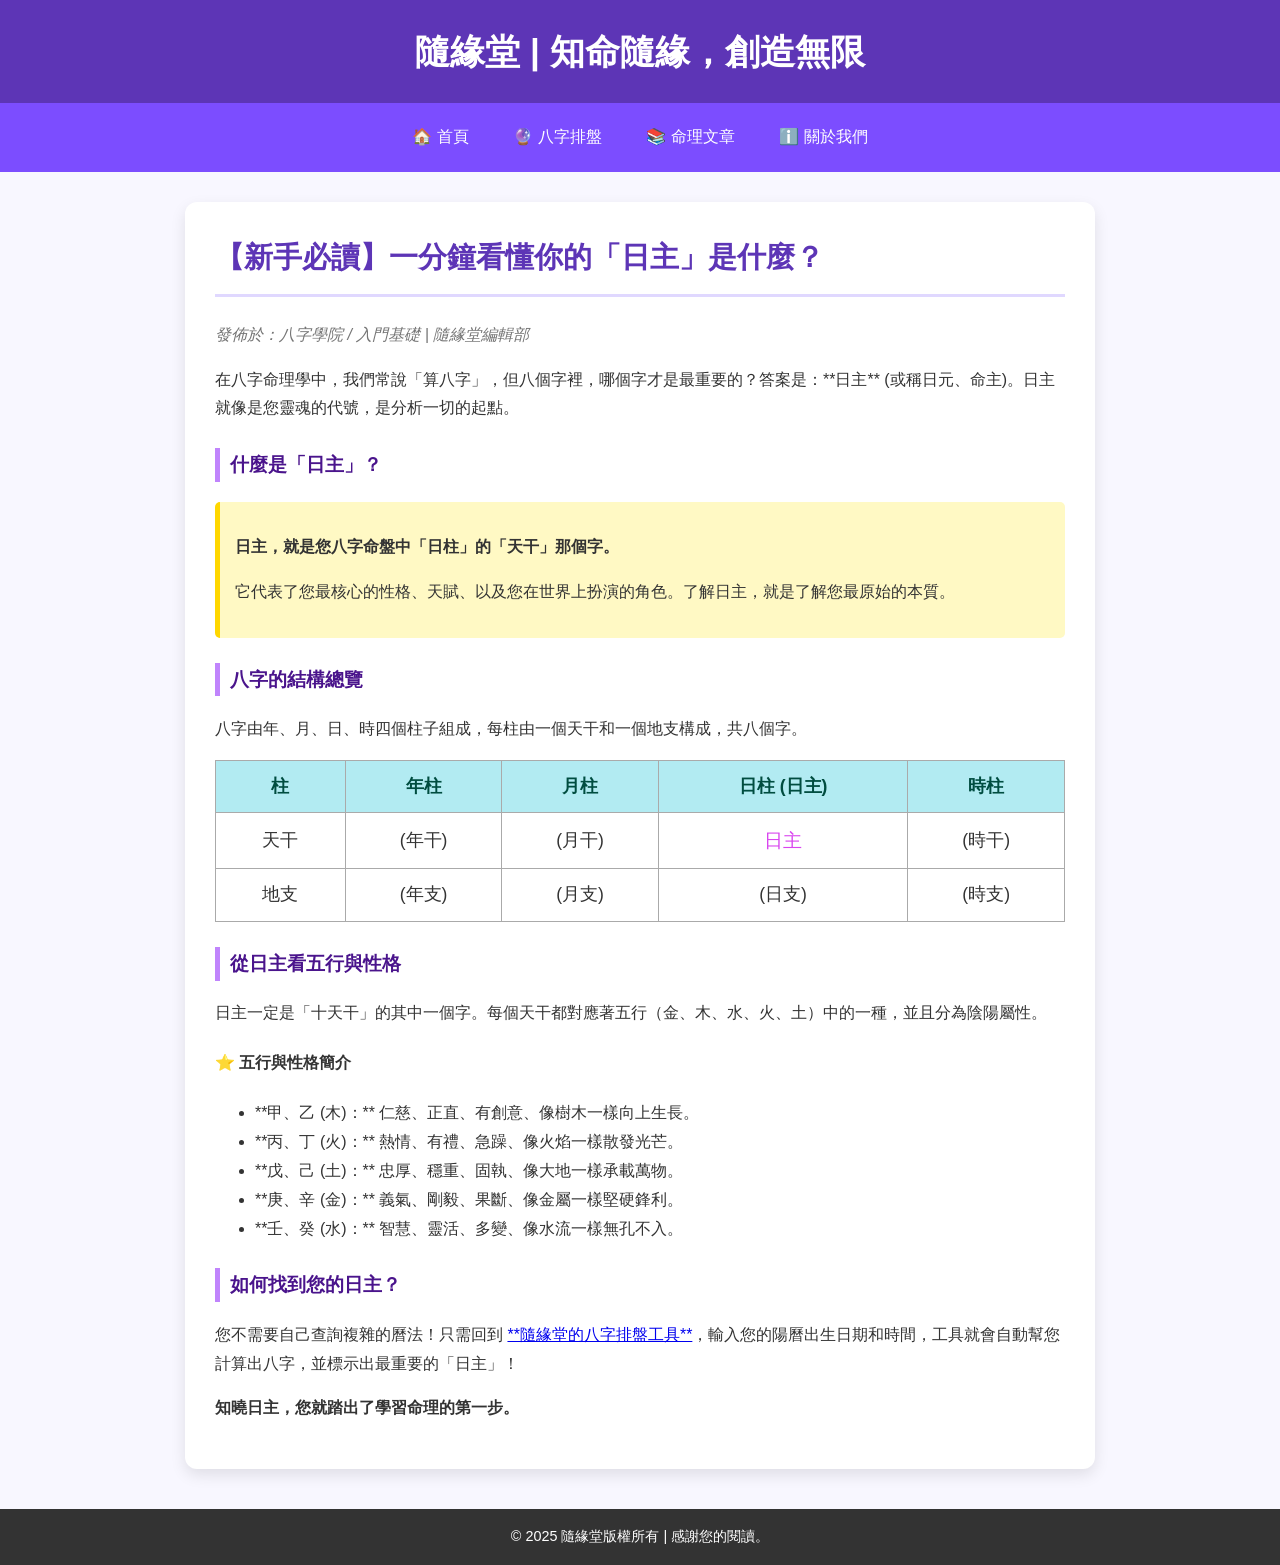
==== article-bazi-intro.html @ eb72c1d0 "Add files via upload" ====
<!DOCTYPE html>
<html lang="zh-Hant">
<head>
    <meta charset="UTF-8">
    <meta name="viewport" content="width=device-width, initial-scale=1.0">
    <title>【新手必讀】一分鐘看懂你的「日主」是什麼？ | 隨緣堂</title>
    <style>
        /* CSS: 延續主站風格 */
        body { font-family: 'Noto Sans TC', 'Microsoft JhengHei', Arial, sans-serif; margin: 0; padding: 0; background-color: #f8f7ff; color: #333; line-height: 1.8; }
        header { background-color: #5d35b6; color: white; padding: 20px 0; text-align: center; box-shadow: 0 4px 6px rgba(0, 0, 0, 0.1); }
        header h1 { margin: 0; font-size: 2.2em; }
        nav { background-color: #7c4dff; text-align: center; padding: 10px 0; }
        nav a { color: white; text-decoration: none; padding: 10px 20px; display: inline-block; transition: background-color 0.3s; }
        nav a:hover { background-color: #9e79ff; }
        .container { width: 90%; max-width: 850px; margin: 30px auto; padding: 30px; background-color: white; border-radius: 12px; box-shadow: 0 6px 15px rgba(0, 0, 0, 0.1); }
        h2 { color: #5d35b6; border-bottom: 3px solid #e0d8ff; padding-bottom: 10px; margin-top: 0; font-size: 1.8em; }
        h3 { color: #4a148c; border-left: 5px solid #c084fc; padding-left: 10px; margin-top: 25px; }
        .key-point { background-color: #fff9c4; border-left: 5px solid #ffd700; padding: 15px; margin: 20px 0; border-radius: 5px; }
        .bazi-table { width: 100%; border-collapse: collapse; margin-top: 15px; text-align: center; font-size: 1.1em; }
        .bazi-table th, .bazi-table td { border: 1px solid #aaa; padding: 10px; }
        .bazi-table th { background-color: #b2ebf2; color: #004d40; }
        footer { background-color: #333; color: white; text-align: center; padding: 15px 0; margin-top: 40px; font-size: 0.9em; }
    </style>
</head>
<body>

    <header>
        <h1>隨緣堂 | 知命隨緣，創造無限</h1>
    </header>

    <nav>
        <a href="index.html#home">🏠 首頁</a>
        <a href="index.html#bazi-tool">🔮 八字排盤</a>
        <a href="index.html#articles">📚 命理文章</a>
        <a href="index.html#about">ℹ️ 關於我們</a>
    </nav>

    <div class="container">
        <h2>【新手必讀】一分鐘看懂你的「日主」是什麼？</h2>
        <p style="font-style: italic; color: #757575;">發佈於：八字學院 / 入門基礎 | 隨緣堂編輯部</p>

        <p>在八字命理學中，我們常說「算八字」，但八個字裡，哪個字才是最重要的？答案是：**日主** (或稱日元、命主)。日主就像是您靈魂的代號，是分析一切的起點。</p>

        <h3>什麼是「日主」？</h3>
        <div class="key-point">
            <p><strong>日主，就是您八字命盤中「日柱」的「天干」那個字。</strong></p>
            <p>它代表了您最核心的性格、天賦、以及您在世界上扮演的角色。了解日主，就是了解您最原始的本質。</p>
        </div>

        <h3>八字的結構總覽</h3>
        <p>八字由年、月、日、時四個柱子組成，每柱由一個天干和一個地支構成，共八個字。</p>

        <table class="bazi-table">
            <tr><th>柱</th><th>年柱</th><th>月柱</th><th>日柱 (日主)</th><th>時柱</th></tr>
            <tr><td>天干</td><td>(年干)</td><td>(月干)</td><td style="color: #d946ef; font-size: 1.1em;">日主</td><td>(時干)</td></tr>
            <tr><td>地支</td><td>(年支)</td><td>(月支)</td><td>(日支)</td><td>(時支)</td></tr>
        </table>
        
        <h3>從日主看五行與性格</h3>
        <p>日主一定是「十天干」的其中一個字。每個天干都對應著五行（金、木、水、火、土）中的一種，並且分為陰陽屬性。</p>
        
        <h4>⭐ 五行與性格簡介</h4>
        <ul>
            <li>**甲、乙 (木)：** 仁慈、正直、有創意、像樹木一樣向上生長。</li>
            <li>**丙、丁 (火)：** 熱情、有禮、急躁、像火焰一樣散發光芒。</li>
            <li>**戊、己 (土)：** 忠厚、穩重、固執、像大地一樣承載萬物。</li>
            <li>**庚、辛 (金)：** 義氣、剛毅、果斷、像金屬一樣堅硬鋒利。</li>
            <li>**壬、癸 (水)：** 智慧、靈活、多變、像水流一樣無孔不入。</li>
        </ul>

        <h3>如何找到您的日主？</h3>
        <p>您不需要自己查詢複雜的曆法！只需回到 <a href="index.html#bazi-tool">**隨緣堂的八字排盤工具**</a>，輸入您的陽曆出生日期和時間，工具就會自動幫您計算出八字，並標示出最重要的「日主」！</p>
        
        <p><strong>知曉日主，您就踏出了學習命理的第一步。</strong></p>

    </div>

    <footer>
        &copy; 2025 隨緣堂版權所有 | 感謝您的閱讀。
    </footer>
</body>
</html>
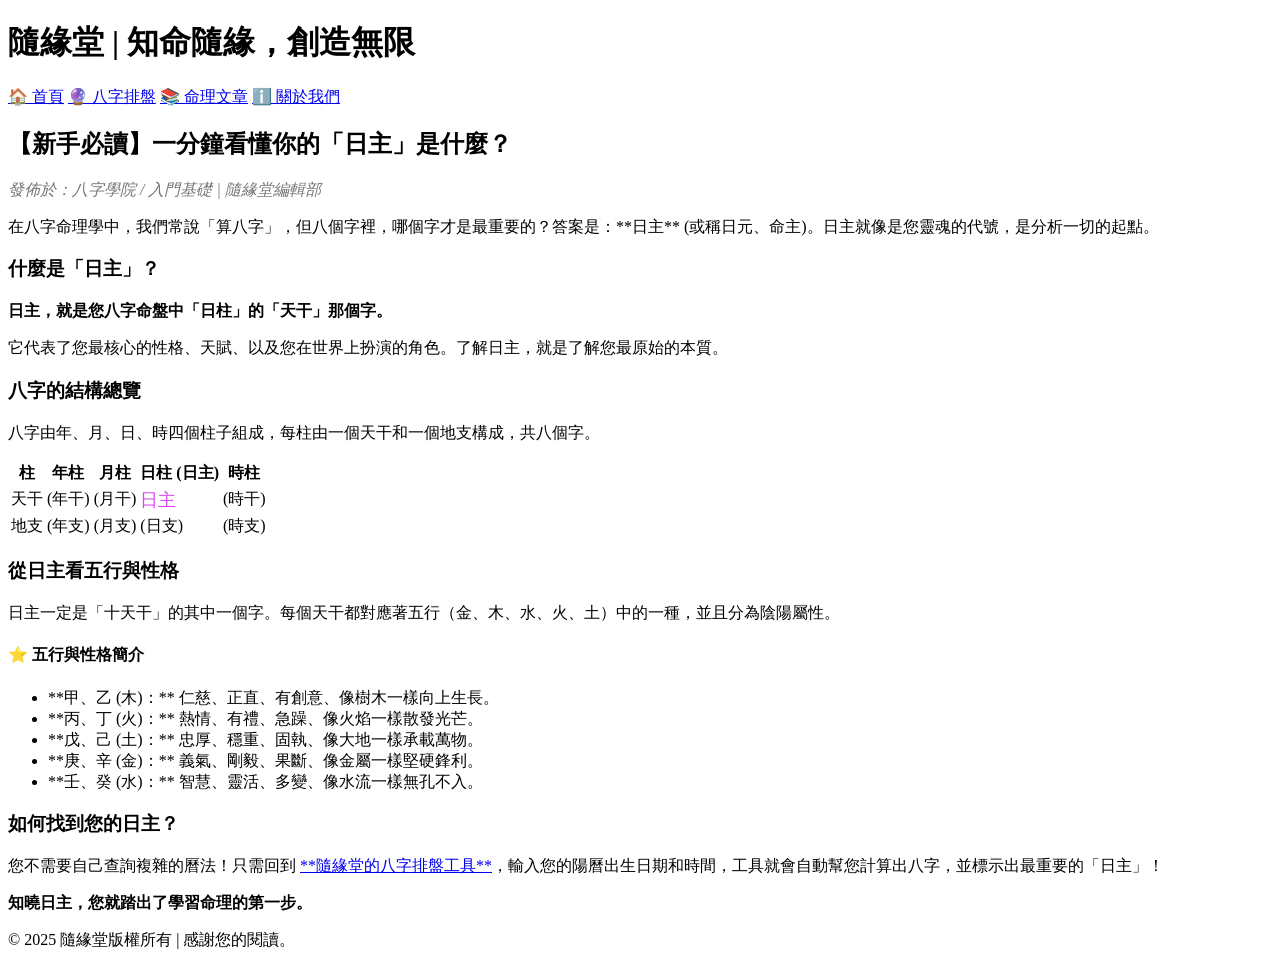
==== commit 4ecbbf2d: "Update article-bazi-intro.html" ====
--- a/article-bazi-intro.html
+++ b/article-bazi-intro.html
@@ -1,27 +1,50 @@
 <!DOCTYPE html>
 <html lang="zh-Hant">
 <head>
-    <meta charset="UTF-8">
-    <meta name="viewport" content="width=device-width, initial-scale=1.0">
-    <title>【新手必讀】一分鐘看懂你的「日主」是什麼？ | 隨緣堂</title>
-    <style>
-        /* CSS: 延續主站風格 */
-        body { font-family: 'Noto Sans TC', 'Microsoft JhengHei', Arial, sans-serif; margin: 0; padding: 0; background-color: #f8f7ff; color: #333; line-height: 1.8; }
-        header { background-color: #5d35b6; color: white; padding: 20px 0; text-align: center; box-shadow: 0 4px 6px rgba(0, 0, 0, 0.1); }
-        header h1 { margin: 0; font-size: 2.2em; }
-        nav { background-color: #7c4dff; text-align: center; padding: 10px 0; }
-        nav a { color: white; text-decoration: none; padding: 10px 20px; display: inline-block; transition: background-color 0.3s; }
-        nav a:hover { background-color: #9e79ff; }
-        .container { width: 90%; max-width: 850px; margin: 30px auto; padding: 30px; background-color: white; border-radius: 12px; box-shadow: 0 6px 15px rgba(0, 0, 0, 0.1); }
-        h2 { color: #5d35b6; border-bottom: 3px solid #e0d8ff; padding-bottom: 10px; margin-top: 0; font-size: 1.8em; }
-        h3 { color: #4a148c; border-left: 5px solid #c084fc; padding-left: 10px; margin-top: 25px; }
-        .key-point { background-color: #fff9c4; border-left: 5px solid #ffd700; padding: 15px; margin: 20px 0; border-radius: 5px; }
-        .bazi-table { width: 100%; border-collapse: collapse; margin-top: 15px; text-align: center; font-size: 1.1em; }
-        .bazi-table th, .bazi-table td { border: 1px solid #aaa; padding: 10px; }
-        .bazi-table th { background-color: #b2ebf2; color: #004d40; }
-        footer { background-color: #333; color: white; text-align: center; padding: 15px 0; margin-top: 40px; font-size: 0.9em; }
-    </style>
+  <meta charset="UTF-8" />
+
+  <title>八字是什麼？新手一次看懂八字命盤的基礎原理｜隨緣堂</title>
+
+  <meta name="description"
+    content="八字是什麼？八字怎麼看？本篇從零開始說明天干地支、五行與八字命盤結構，適合完全沒有命理基礎的新手入門。" />
+
+  <meta name="robots" content="index, follow" />
+
+  <link rel="canonical"
+    href="https://artisticmagpkj54-oss.github.io/suiyuantang-mvp/article-bazi-intro.html" />
+
+  <!-- Open Graph -->
+  <meta property="og:type" content="article" />
+  <meta property="og:title" content="八字是什麼？新手一次看懂八字命盤的基礎原理" />
+  <meta property="og:description"
+    content="從零開始理解八字命盤、天干地支與五行概念，最適合新手的八字入門文章。" />
+  <meta property="og:image"
+    content="https://artisticmagpkj54-oss.github.io/suiyuantang-mvp/og.jpg" />
+  <meta property="og:url"
+    content="https://artisticmagpkj54-oss.github.io/suiyuantang-mvp/article-bazi-intro.html" />
+  <meta property="og:site_name" content="隨緣堂" />
+  <meta property="og:locale" content="zh_TW" />
+
+  <!-- 結構化資料（文章） -->
+  <script type="application/ld+json">
+  {
+    "@context": "https://schema.org",
+    "@type": "Article",
+    "headline": "八字是什麼？新手一次看懂八字命盤的基礎原理",
+    "description": "從零開始理解八字命盤、天干地支與五行概念，最適合新手的八字入門文章。",
+    "author": {
+      "@type": "Organization",
+      "name": "隨緣堂"
+    },
+    "publisher": {
+      "@type": "Organization",
+      "name": "隨緣堂"
+    },
+    "inLanguage": "zh-TW"
+  }
+  </script>
 </head>
+
 <body>
 
     <header>
@@ -79,4 +102,5 @@
         &copy; 2025 隨緣堂版權所有 | 感謝您的閱讀。
     </footer>
 </body>
-</html>+
+</html>
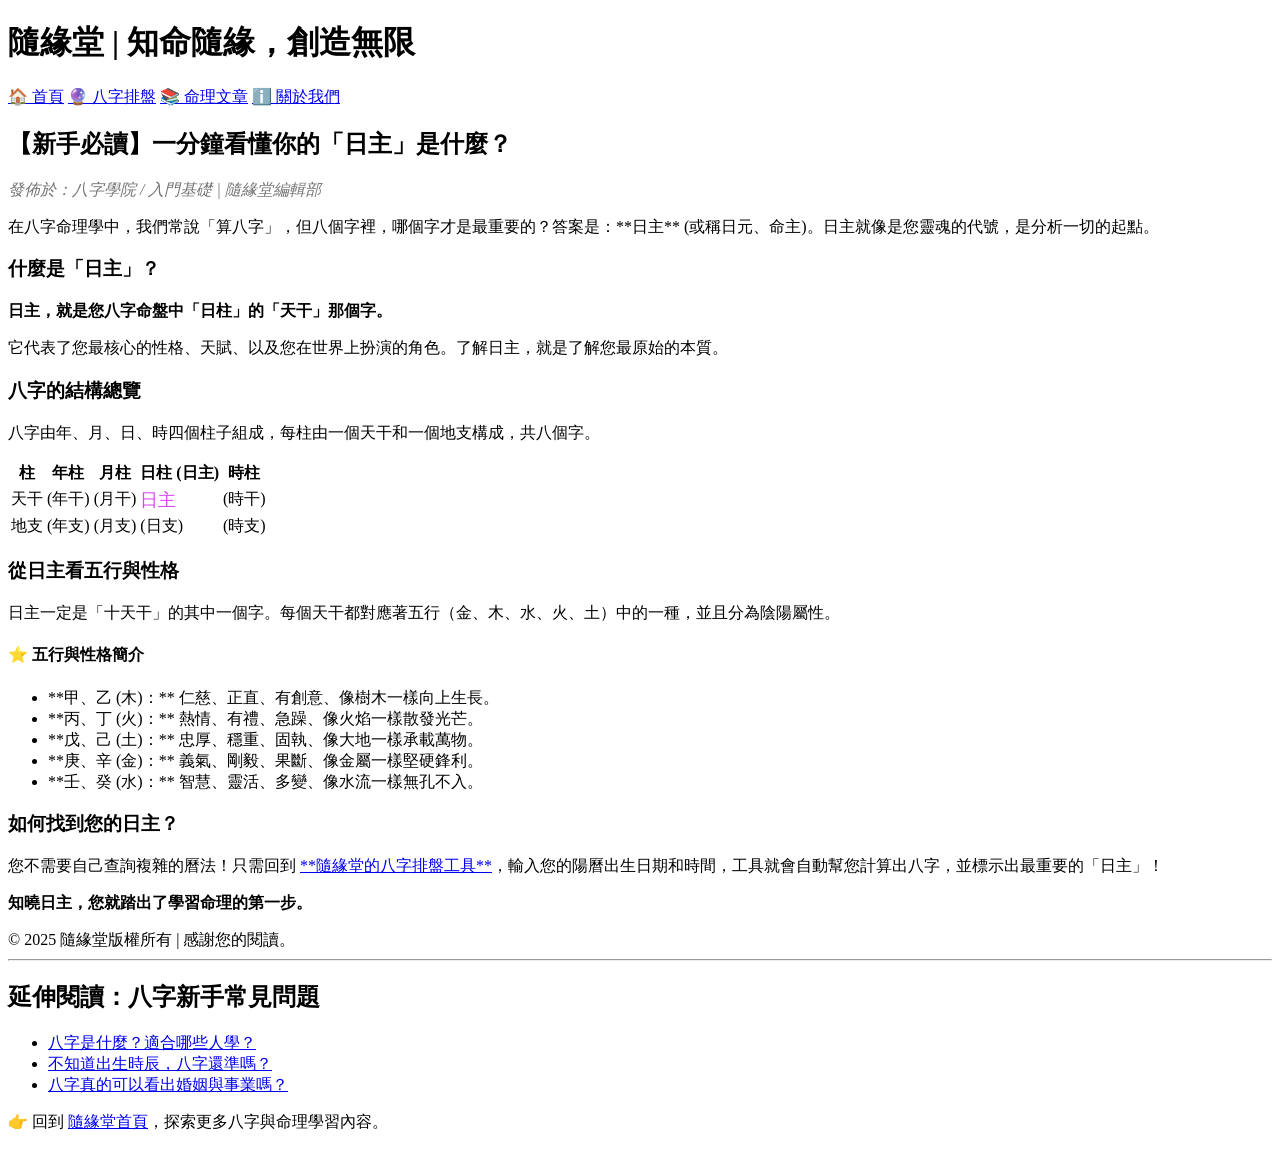
==== commit 1021d1d7: "Update article-bazi-intro.html" ====
--- a/article-bazi-intro.html
+++ b/article-bazi-intro.html
@@ -104,3 +104,16 @@
 </body>
 
 </html>
+<hr>
+
+<h2>延伸閱讀：八字新手常見問題</h2>
+<ul>
+  <li><a href="article-bazi-intro.html">八字是什麼？適合哪些人學？</a></li>
+  <li><a href="#">不知道出生時辰，八字還準嗎？</a></li>
+  <li><a href="#">八字真的可以看出婚姻與事業嗎？</a></li>
+</ul>
+
+<p>
+  👉 回到 <a href="index.html">隨緣堂首頁</a>，探索更多八字與命理學習內容。
+</p>
+
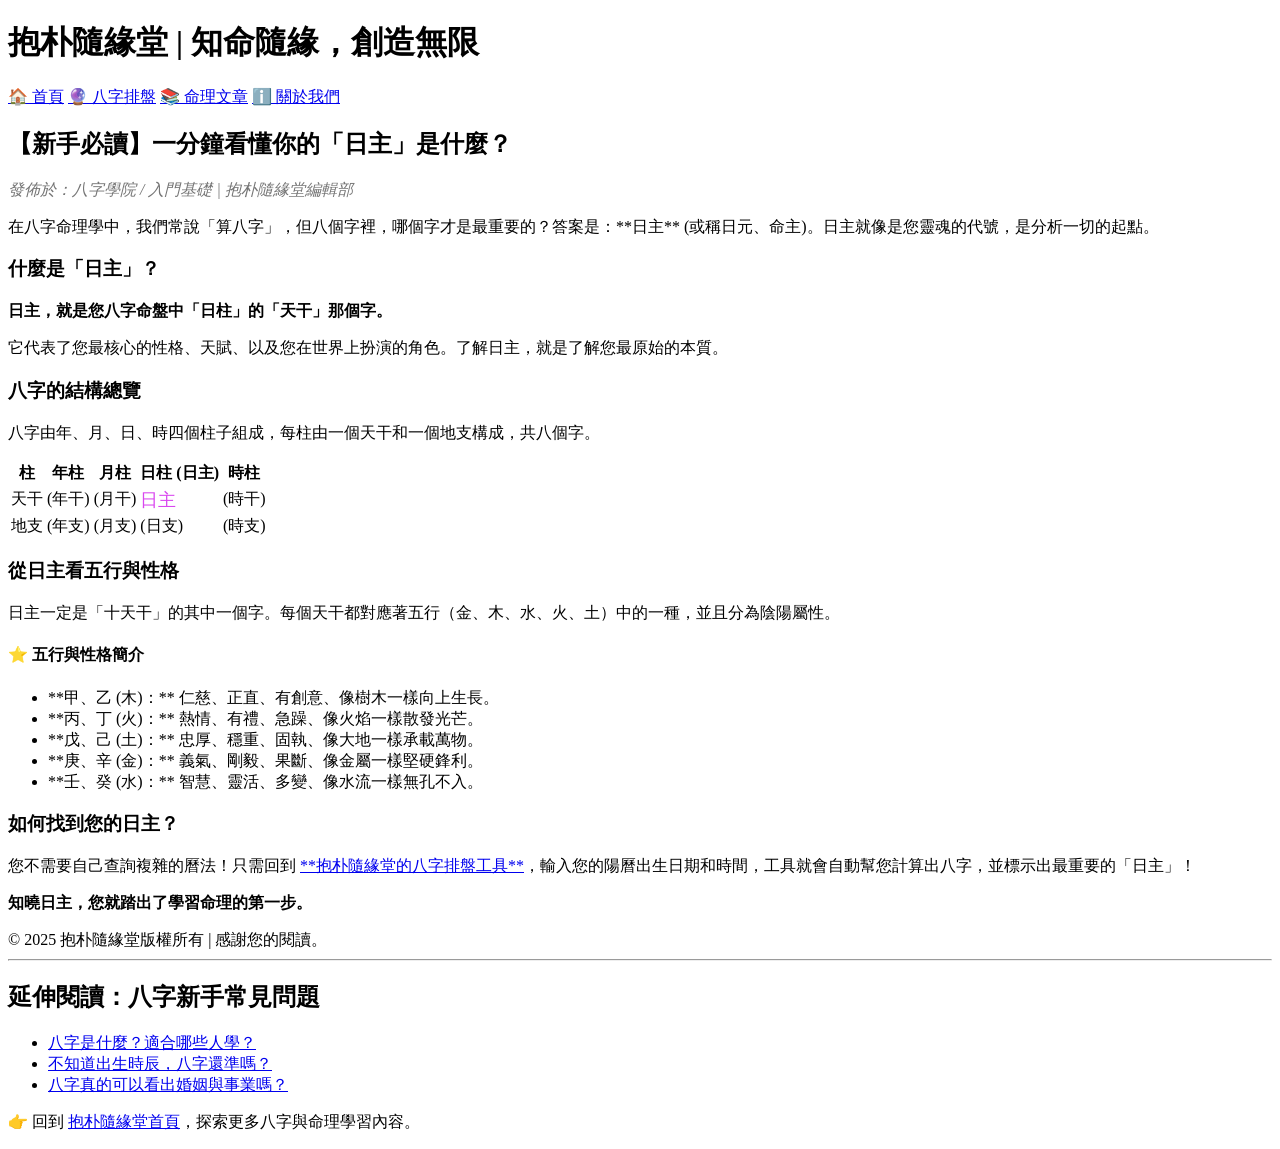
==== commit 1f891e8e: "更新抱朴隨緣堂品牌與命理教學價目" ====
--- a/article-bazi-intro.html
+++ b/article-bazi-intro.html
@@ -3,7 +3,7 @@
 <head>
   <meta charset="UTF-8" />
 
-  <title>八字是什麼？新手一次看懂八字命盤的基礎原理｜隨緣堂</title>
+  <title>八字是什麼？新手一次看懂八字命盤的基礎原理｜抱朴隨緣堂</title>
 
   <meta name="description"
     content="八字是什麼？八字怎麼看？本篇從零開始說明天干地支、五行與八字命盤結構，適合完全沒有命理基礎的新手入門。" />
@@ -22,7 +22,7 @@
     content="https://artisticmagpkj54-oss.github.io/suiyuantang-mvp/og.jpg" />
   <meta property="og:url"
     content="https://artisticmagpkj54-oss.github.io/suiyuantang-mvp/article-bazi-intro.html" />
-  <meta property="og:site_name" content="隨緣堂" />
+  <meta property="og:site_name" content="抱朴隨緣堂" />
   <meta property="og:locale" content="zh_TW" />
 
   <!-- 結構化資料（文章） -->
@@ -34,11 +34,11 @@
     "description": "從零開始理解八字命盤、天干地支與五行概念，最適合新手的八字入門文章。",
     "author": {
       "@type": "Organization",
-      "name": "隨緣堂"
+      "name": "抱朴隨緣堂"
     },
     "publisher": {
       "@type": "Organization",
-      "name": "隨緣堂"
+      "name": "抱朴隨緣堂"
     },
     "inLanguage": "zh-TW"
   }
@@ -48,7 +48,7 @@
 <body>
 
     <header>
-        <h1>隨緣堂 | 知命隨緣，創造無限</h1>
+        <h1>抱朴隨緣堂 | 知命隨緣，創造無限</h1>
     </header>
 
     <nav>
@@ -60,7 +60,7 @@
 
     <div class="container">
         <h2>【新手必讀】一分鐘看懂你的「日主」是什麼？</h2>
-        <p style="font-style: italic; color: #757575;">發佈於：八字學院 / 入門基礎 | 隨緣堂編輯部</p>
+        <p style="font-style: italic; color: #757575;">發佈於：八字學院 / 入門基礎 | 抱朴隨緣堂編輯部</p>
 
         <p>在八字命理學中，我們常說「算八字」，但八個字裡，哪個字才是最重要的？答案是：**日主** (或稱日元、命主)。日主就像是您靈魂的代號，是分析一切的起點。</p>
 
@@ -92,14 +92,14 @@
         </ul>
 
         <h3>如何找到您的日主？</h3>
-        <p>您不需要自己查詢複雜的曆法！只需回到 <a href="index.html#bazi-tool">**隨緣堂的八字排盤工具**</a>，輸入您的陽曆出生日期和時間，工具就會自動幫您計算出八字，並標示出最重要的「日主」！</p>
+        <p>您不需要自己查詢複雜的曆法！只需回到 <a href="index.html#bazi-tool">**抱朴隨緣堂的八字排盤工具**</a>，輸入您的陽曆出生日期和時間，工具就會自動幫您計算出八字，並標示出最重要的「日主」！</p>
         
         <p><strong>知曉日主，您就踏出了學習命理的第一步。</strong></p>
 
     </div>
 
     <footer>
-        &copy; 2025 隨緣堂版權所有 | 感謝您的閱讀。
+        &copy; 2025 抱朴隨緣堂版權所有 | 感謝您的閱讀。
     </footer>
 </body>
 
@@ -114,6 +114,6 @@
 </ul>
 
 <p>
-  👉 回到 <a href="index.html">隨緣堂首頁</a>，探索更多八字與命理學習內容。
+  👉 回到 <a href="index.html">抱朴隨緣堂首頁</a>，探索更多八字與命理學習內容。
 </p>
 
